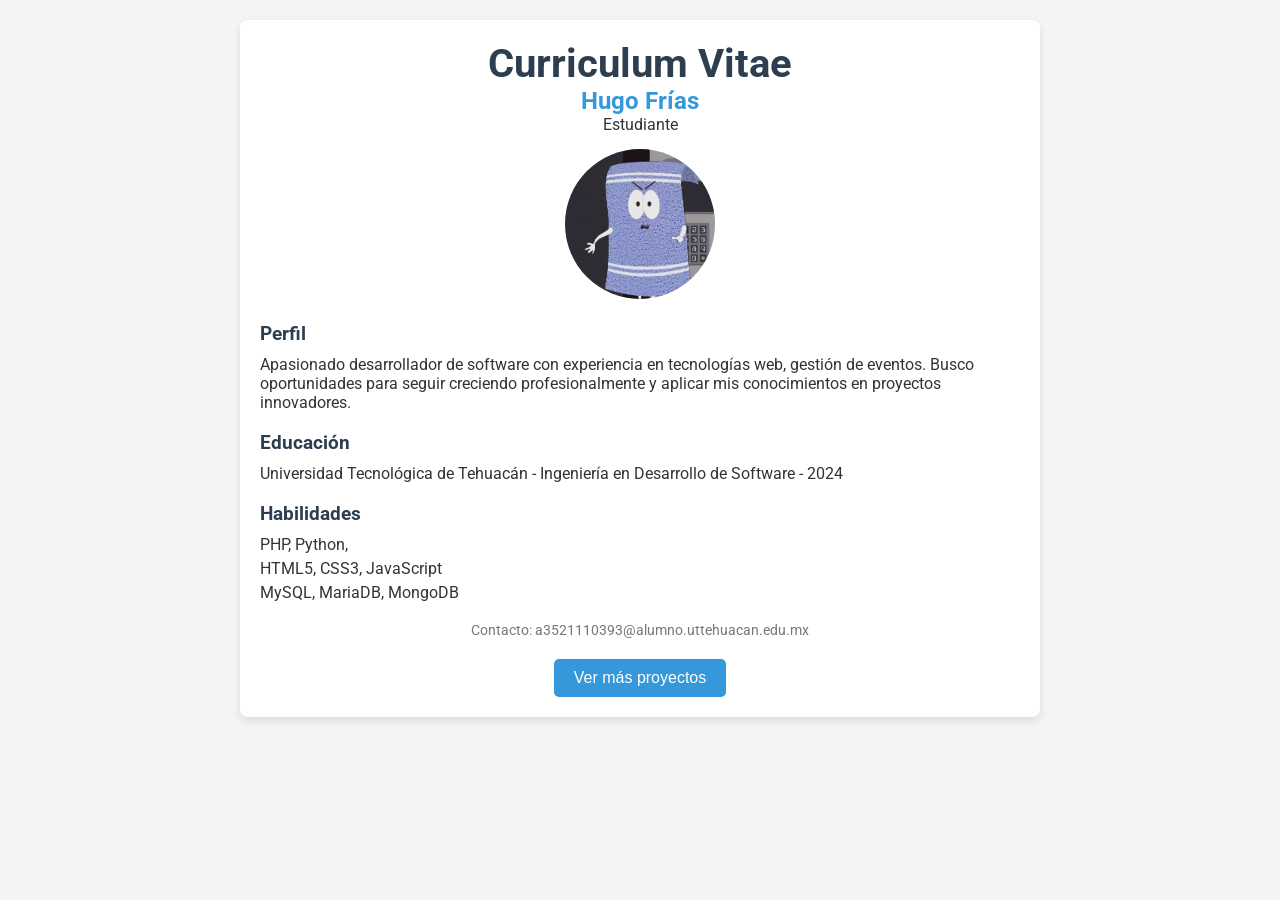
==== index.html @ d0e461db ":tada: firts commit" ====
<!DOCTYPE html>
<html lang="es">
<head>
    <meta charset="UTF-8">
    <meta name="viewport" content="width=device-width, initial-scale=1.0">
    <title>Curriculum Vitae - Hugo Frías</title>
    <link rel="stylesheet" href="styles.css">
    <link rel="manifest" href="manifest.json">
    <link href="https://fonts.googleapis.com/css2?family=Roboto:wght@400;700&display=swap" rel="stylesheet">
</head>
<body>
    <div class="container">
        <header>
            <h1>Curriculum Vitae</h1>
            <h2>Hugo Frías</h2>
            <p>Estudiante</p>
            <img src="img/toallin.png" alt="Toallin" class="profile-img">
        </header>

        <section class="profile">
            <h3>Perfil</h3>
            <p>Apasionado desarrollador de software con experiencia en tecnologías web, gestión de eventos. Busco oportunidades para seguir creciendo profesionalmente y aplicar mis conocimientos en proyectos innovadores.</p>
        </section>



        <section class="education">
            <h3>Educación</h3>
            <p>Universidad Tecnológica de Tehuacán - Ingeniería en Desarrollo de Software - 2024</p>
        </section>

        <section class="skills">
            <h3>Habilidades</h3>
            <ul>
                <li>PHP, Python,</li>
                <li>HTML5, CSS3, JavaScript</li>
                <li>MySQL, MariaDB, MongoDB</li>
            </ul>
        </section>

        <footer>
            <p>Contacto: a3521110393@alumno.uttehuacan.edu.mx</p>
            <button class="redirect-btn" id="redirectButton">Ver más proyectos</button>
        </footer>
    </div>

    <script src="script.js"></script>

    <script>
        if ('serviceWorker' in navigator) {
            navigator.serviceWorker.register('/service-worker.js')
                .then(registration => {
                    console.log('Service Worker registrado con éxito:', registration);
                })
                .catch(error => {
                    console.log('Error al registrar el Service Worker:', error);
                });
        }
    </script>
</body>
</html>
---- styles.css ----
* {
    margin: 0;
    padding: 0;
    box-sizing: border-box;
}

body {
    font-family: 'Roboto', sans-serif;
    background-color: #f4f4f4;
    color: #333;
    display: flex;
    justify-content: center;
    padding: 20px;
}

.container {
    background-color: #fff;
    border-radius: 8px;
    padding: 20px;
    max-width: 800px;
    box-shadow: 0 4px 8px rgba(0, 0, 0, 0.1);
}

header {
    text-align: center;
    margin-bottom: 20px;
}

header h1 {
    font-size: 2.5rem;
    color: #2c3e50;
}

header h2 {
    font-size: 1.5rem;
    color: #3498db;
}

.profile-img {
    margin-top: 15px;
    border-radius: 50%;
    width: 150px;
    height: 150px;
    object-fit: cover;
}

section {
    margin-bottom: 20px;
}

h3 {
    color: #2c3e50;
    margin-bottom: 10px;
}

ul {
    list-style-type: none;
}

li {
    margin-bottom: 5px;
}

footer {
    text-align: center;
    margin-top: 20px;
    font-size: 0.9rem;
    color: #777;
}

.redirect-btn {
    background-color: #3498db;
    color: white;
    border: none;
    padding: 10px 20px;
    border-radius: 5px;
    cursor: pointer;
    font-size: 1rem;
    margin-top: 20px;
    transition: background-color 0.3s ease;
}

.redirect-btn:hover {
    background-color: #2980b9;
}
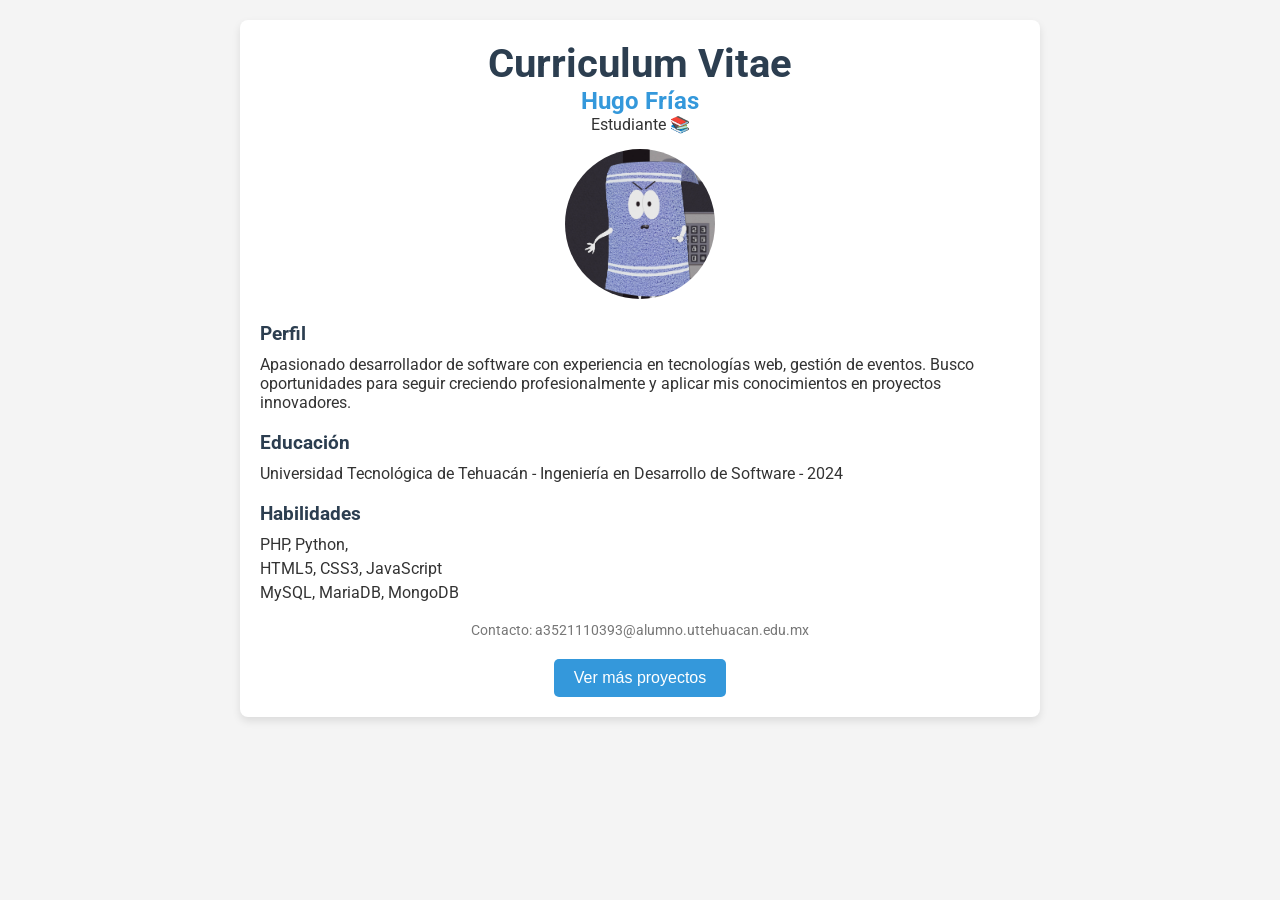
==== commit 006db296: ":lipstick: Update UI" ====
--- a/index.html
+++ b/index.html
@@ -13,7 +13,7 @@
         <header>
             <h1>Curriculum Vitae</h1>
             <h2>Hugo Frías</h2>
-            <p>Estudiante</p>
+            <p>Estudiante 📚</p>
             <img src="img/toallin.png" alt="Toallin" class="profile-img">
         </header>
 
